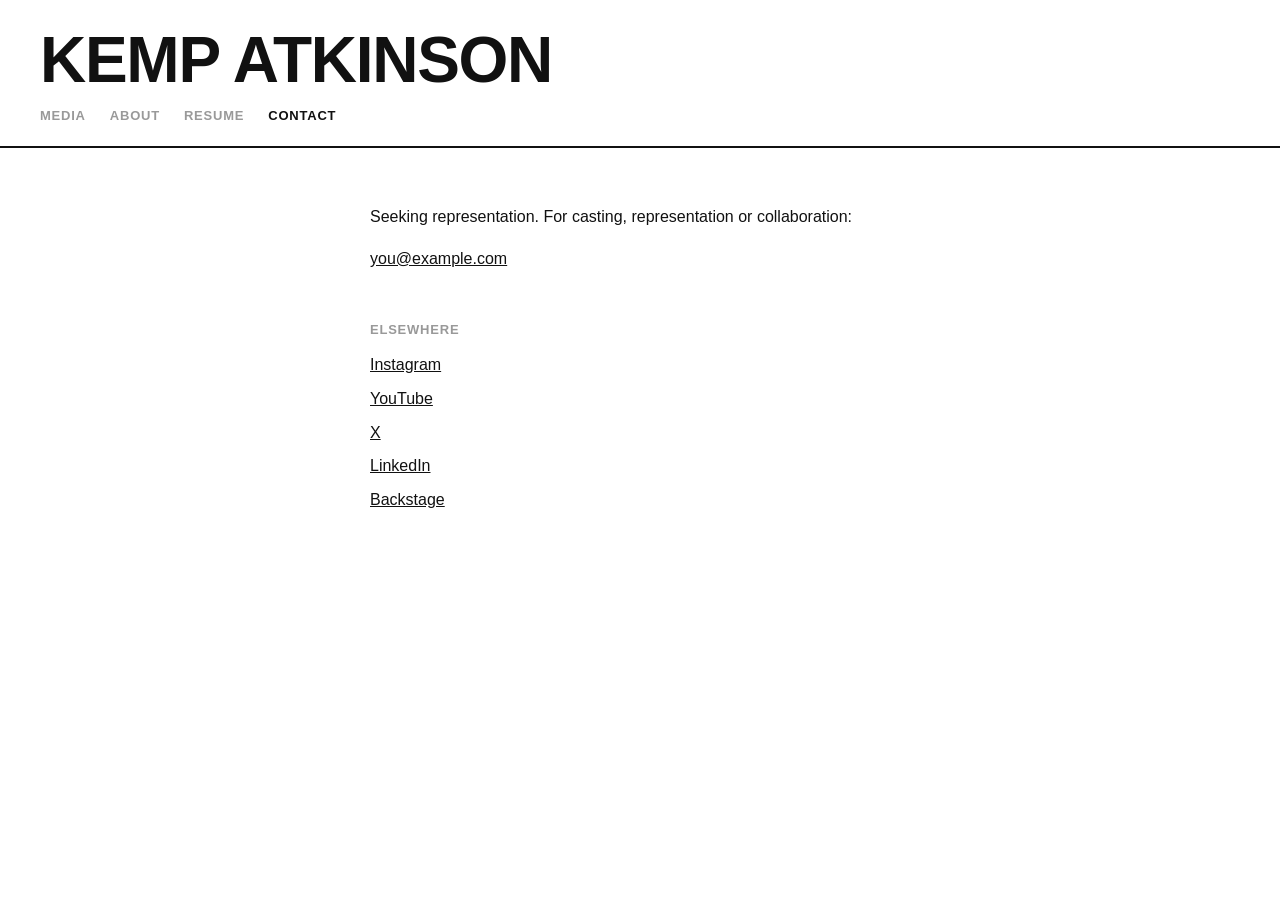
==== contact.html @ 6ac18343 "Redesign: bold name, photo-tile navigation, separate pages Co-Authored-By: Claude Opus 5.5 <noreply@" ====
<!doctype html>
<html lang="en">
<head>
<meta charset="utf-8">
<meta name="viewport" content="width=device-width, initial-scale=1">
<title>Contact — Kemp Atkinson</title>
<link rel="stylesheet" href="style.css">
</head>
<body class="sub">

<header class="top">
  <a class="name" href="./">Kemp Atkinson</a>
  <nav class="nav"><a href="media.html">Media</a><a href="about.html">About</a><a href="resume.html">Resume</a><a class="on" href="contact.html">Contact</a></nav>
</header>

<main class="page">
  <p>Seeking representation. For casting, representation or collaboration:</p>
  <!-- EDIT: replace with your real email -->
  <p style="margin-top:16px"><a href="mailto:you@example.com">you@example.com</a></p>

  <h2 style="margin-top:48px">Elsewhere</h2>
  <ul>
    <li><a href="https://www.instagram.com/kemp_kemp_kemp">Instagram</a></li>
    <li><a href="https://www.youtube.com/@kempkempkemp">YouTube</a></li>
    <li><a href="https://www.x.com/kemp_kemp_kemp">X</a></li>
    <li><a href="https://www.linkedin.com/in/kemp-atkinson">LinkedIn</a></li>
    <li><a href="https://www.backstage.com/u/kemp-atkinson/">Backstage</a></li>
  </ul>
</main>

</body>
</html>
---- style.css ----
*{box-sizing:border-box;margin:0;padding:0}
body{font:16px/1.6 "Helvetica Neue",Helvetica,Arial,sans-serif;color:#111;background:#fff;-webkit-font-smoothing:antialiased}
a{color:inherit}
img{display:block;max-width:100%}

.top{border-bottom:2px solid #111;padding:32px 40px 20px}
.name{display:block;font-weight:800;text-transform:uppercase;letter-spacing:-.02em;line-height:.9;text-decoration:none;font-size:clamp(44px,10vw,132px)}
.sub .name{font-size:clamp(32px,6vw,64px)}
.nav{display:flex;gap:24px;margin-top:16px;font-size:13px;font-weight:700;text-transform:uppercase;letter-spacing:.06em}
.nav a{text-decoration:none;color:#999}
.nav a:hover,.nav a.on{color:#111}

/* home */
.tiles{display:grid;grid-template-columns:repeat(3,1fr);gap:16px;max-width:900px;margin:48px auto 0;padding:0 40px}
.tile{position:relative;aspect-ratio:1;overflow:hidden;background:#eee;text-decoration:none}
.tile img{width:100%;height:100%;object-fit:cover;transition:transform .4s}
.tile:hover img{transform:scale(1.03)}
.tile span{position:absolute;left:14px;bottom:12px;color:#fff;font-weight:800;font-size:15px;text-transform:uppercase;letter-spacing:.04em;text-shadow:0 1px 8px rgba(0,0,0,.5)}
.home-foot{text-align:center;margin:56px 0 80px;padding:0 20px}
.box{display:inline-block;border:2px solid #111;padding:16px 32px;text-decoration:none;font-size:14px;text-transform:uppercase;letter-spacing:.06em}
.box:hover{background:#111;color:#fff}
.news{margin-top:24px;font-size:14px;color:#777}

/* inner pages */
.page{max-width:620px;margin:56px auto 96px;padding:0 40px}
h2{font-size:13px;font-weight:700;text-transform:uppercase;letter-spacing:.06em;color:#999;margin:48px 0 12px}
h2:first-child{margin-top:0}
ul{list-style:none}
li{margin-bottom:8px}
.m{color:#888}
.reel{position:relative;aspect-ratio:16/9;background:#eee}
.reel iframe{position:absolute;inset:0;width:100%;height:100%;border:0}
.project{margin-bottom:40px}
.project img{margin-bottom:12px;width:100%}
.headshot{width:240px;aspect-ratio:1;object-fit:cover;object-position:50% 25%;margin-bottom:24px}

@media (max-width:640px){
  .top{padding:24px 16px 16px}
  .tiles{grid-template-columns:1fr;padding:0 16px;margin-top:24px}
  .tile{aspect-ratio:4/3}
  .page{padding:0 16px;margin-top:40px}
}
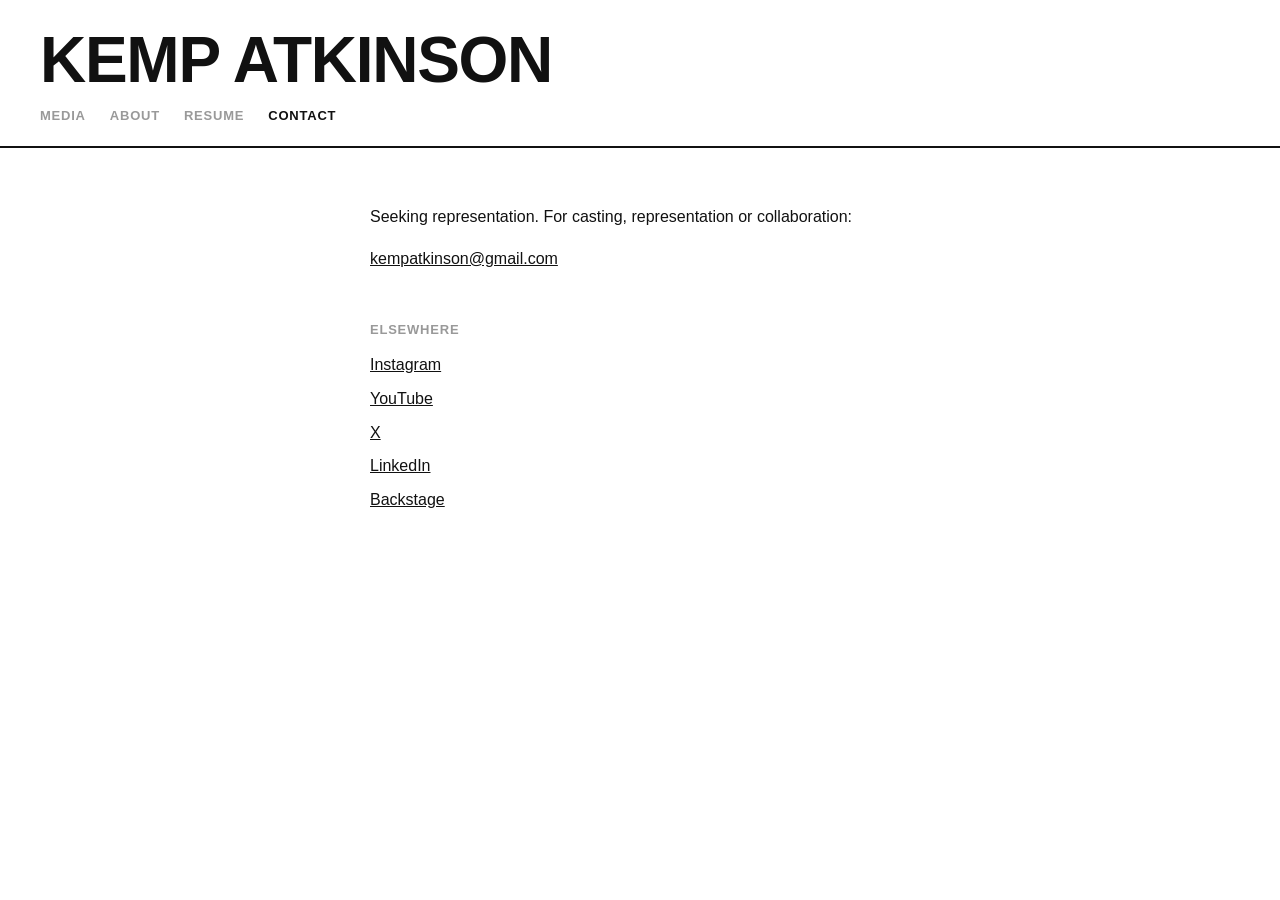
==== commit ac663a53: "Add contact email, set Wait for Gru to 2023 Co-Authored-By: Claude Opus 5.5 <noreply@anthropic.com> " ====
--- a/contact.html
+++ b/contact.html
@@ -15,8 +15,7 @@
 
 <main class="page">
   <p>Seeking representation. For casting, representation or collaboration:</p>
-  <!-- EDIT: replace with your real email -->
-  <p style="margin-top:16px"><a href="mailto:you@example.com">you@example.com</a></p>
+  <p style="margin-top:16px"><a href="mailto:kempatkinson@gmail.com">kempatkinson@gmail.com</a></p>
 
   <h2 style="margin-top:48px">Elsewhere</h2>
   <ul>
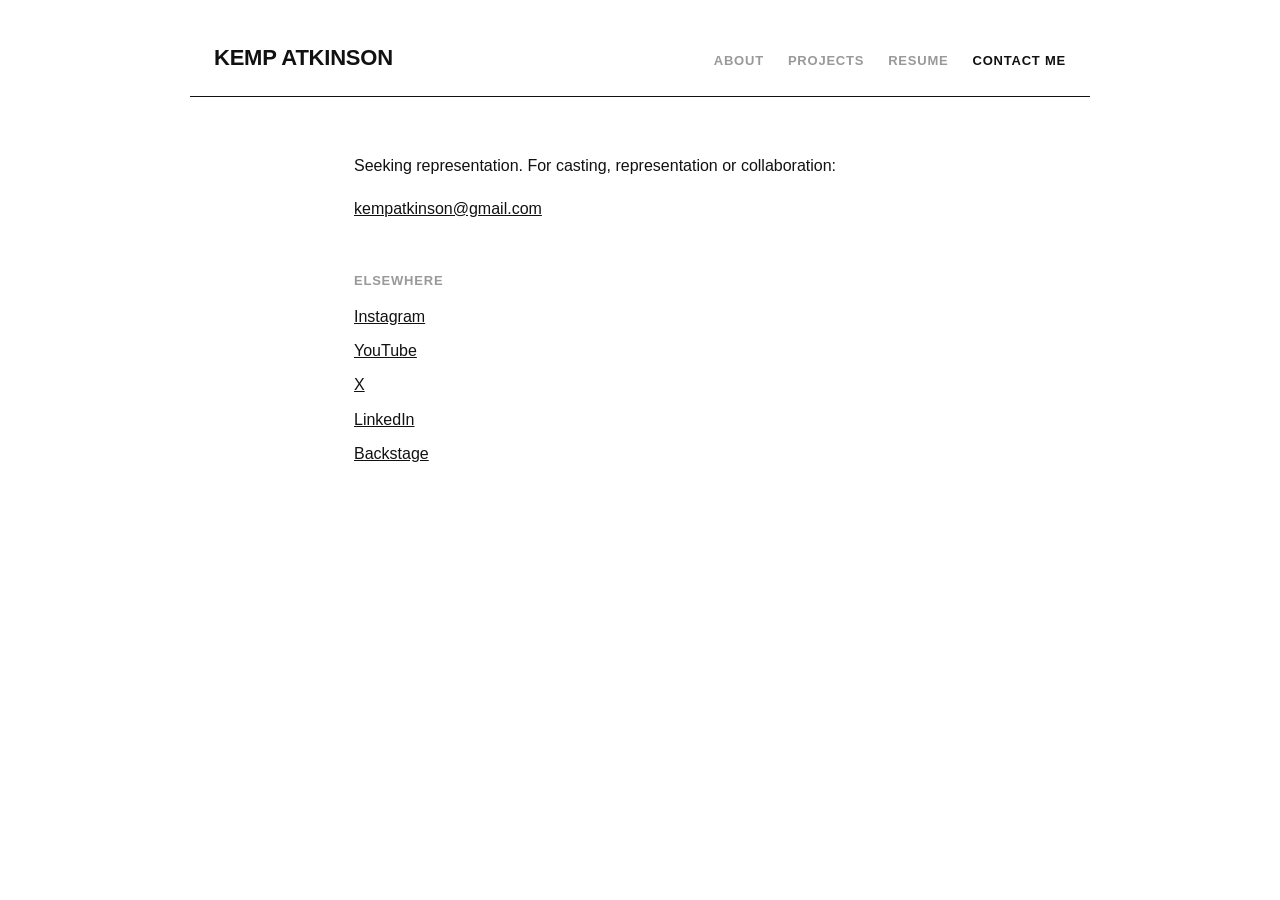
==== commit be742dd8: "Home becomes About page with welcome and bio; simple text menu Co-Authored-By: Claude Opus 5.5 <nore" ====
--- a/contact.html
+++ b/contact.html
@@ -6,14 +6,14 @@
 <title>Contact — Kemp Atkinson</title>
 <link rel="stylesheet" href="style.css">
 </head>
-<body class="sub">
+<body>
 
 <header class="top">
   <a class="name" href="./">Kemp Atkinson</a>
-  <nav class="nav"><a href="media.html">Media</a><a href="about.html">About</a><a href="resume.html">Resume</a><a class="on" href="contact.html">Contact</a></nav>
+  <nav class="nav"><a href="./">About</a><a href="projects.html">Projects</a><a href="resume.html">Resume</a><a class="on" href="contact.html">Contact Me</a></nav>
 </header>
 
-<main class="page">
+<main class="page narrow">
   <p>Seeking representation. For casting, representation or collaboration:</p>
   <p style="margin-top:16px"><a href="mailto:kempatkinson@gmail.com">kempatkinson@gmail.com</a></p>
 
--- a/style.css
+++ b/style.css
@@ -1,42 +1,37 @@
 *{box-sizing:border-box;margin:0;padding:0}
-body{font:16px/1.6 "Helvetica Neue",Helvetica,Arial,sans-serif;color:#111;background:#fff;-webkit-font-smoothing:antialiased}
+body{font:16px/1.65 "Helvetica Neue",Helvetica,Arial,sans-serif;color:#111;background:#fff;-webkit-font-smoothing:antialiased}
 a{color:inherit}
 img{display:block;max-width:100%}
 
-.top{border-bottom:2px solid #111;padding:32px 40px 20px}
-.name{display:block;font-weight:800;text-transform:uppercase;letter-spacing:-.02em;line-height:.9;text-decoration:none;font-size:clamp(44px,10vw,132px)}
-.sub .name{font-size:clamp(32px,6vw,64px)}
-.nav{display:flex;gap:24px;margin-top:16px;font-size:13px;font-weight:700;text-transform:uppercase;letter-spacing:.06em}
+.top{display:flex;align-items:baseline;justify-content:space-between;flex-wrap:wrap;gap:12px 32px;max-width:900px;margin:0 auto;padding:40px 24px 20px;border-bottom:1px solid #111}
+.name{font-weight:800;text-transform:uppercase;letter-spacing:-.01em;font-size:22px;text-decoration:none}
+.nav{display:flex;gap:24px;flex-wrap:wrap;font-size:13px;font-weight:700;text-transform:uppercase;letter-spacing:.06em}
 .nav a{text-decoration:none;color:#999}
 .nav a:hover,.nav a.on{color:#111}
 
-/* home */
-.tiles{display:grid;grid-template-columns:repeat(3,1fr);gap:16px;max-width:900px;margin:48px auto 0;padding:0 40px}
-.tile{position:relative;aspect-ratio:1;overflow:hidden;background:#eee;text-decoration:none}
-.tile img{width:100%;height:100%;object-fit:cover;transition:transform .4s}
-.tile:hover img{transform:scale(1.03)}
-.tile span{position:absolute;left:14px;bottom:12px;color:#fff;font-weight:800;font-size:15px;text-transform:uppercase;letter-spacing:.04em;text-shadow:0 1px 8px rgba(0,0,0,.5)}
-.home-foot{text-align:center;margin:56px 0 80px;padding:0 20px}
-.box{display:inline-block;border:2px solid #111;padding:16px 32px;text-decoration:none;font-size:14px;text-transform:uppercase;letter-spacing:.06em}
-.box:hover{background:#111;color:#fff}
-.news{margin-top:24px;font-size:14px;color:#777}
+.page{max-width:900px;margin:0 auto;padding:56px 24px 96px}
+.narrow{max-width:620px}
 
-/* inner pages */
-.page{max-width:620px;margin:56px auto 96px;padding:0 40px}
+.intro{display:grid;grid-template-columns:260px 1fr;gap:48px;align-items:start}
+.headshot{width:100%;aspect-ratio:4/5;object-fit:cover;object-position:46% 25%}
+.welcome{font-size:32px;font-weight:800;letter-spacing:-.02em;line-height:1.1;margin-bottom:20px}
+.intro p+p{margin-top:14px}
+
 h2{font-size:13px;font-weight:700;text-transform:uppercase;letter-spacing:.06em;color:#999;margin:48px 0 12px}
 h2:first-child{margin-top:0}
 ul{list-style:none}
 li{margin-bottom:8px}
 .m{color:#888}
+
 .reel{position:relative;aspect-ratio:16/9;background:#eee}
 .reel iframe{position:absolute;inset:0;width:100%;height:100%;border:0}
 .project{margin-bottom:40px}
 .project img{margin-bottom:12px;width:100%}
-.headshot{width:240px;aspect-ratio:1;object-fit:cover;object-position:50% 25%;margin-bottom:24px}
 
-@media (max-width:640px){
+@media (max-width:680px){
   .top{padding:24px 16px 16px}
-  .tiles{grid-template-columns:1fr;padding:0 16px;margin-top:24px}
-  .tile{aspect-ratio:4/3}
-  .page{padding:0 16px;margin-top:40px}
+  .page{padding:40px 16px 72px}
+  .intro{grid-template-columns:1fr;gap:28px}
+  .headshot{max-width:280px}
+  .welcome{font-size:26px}
 }
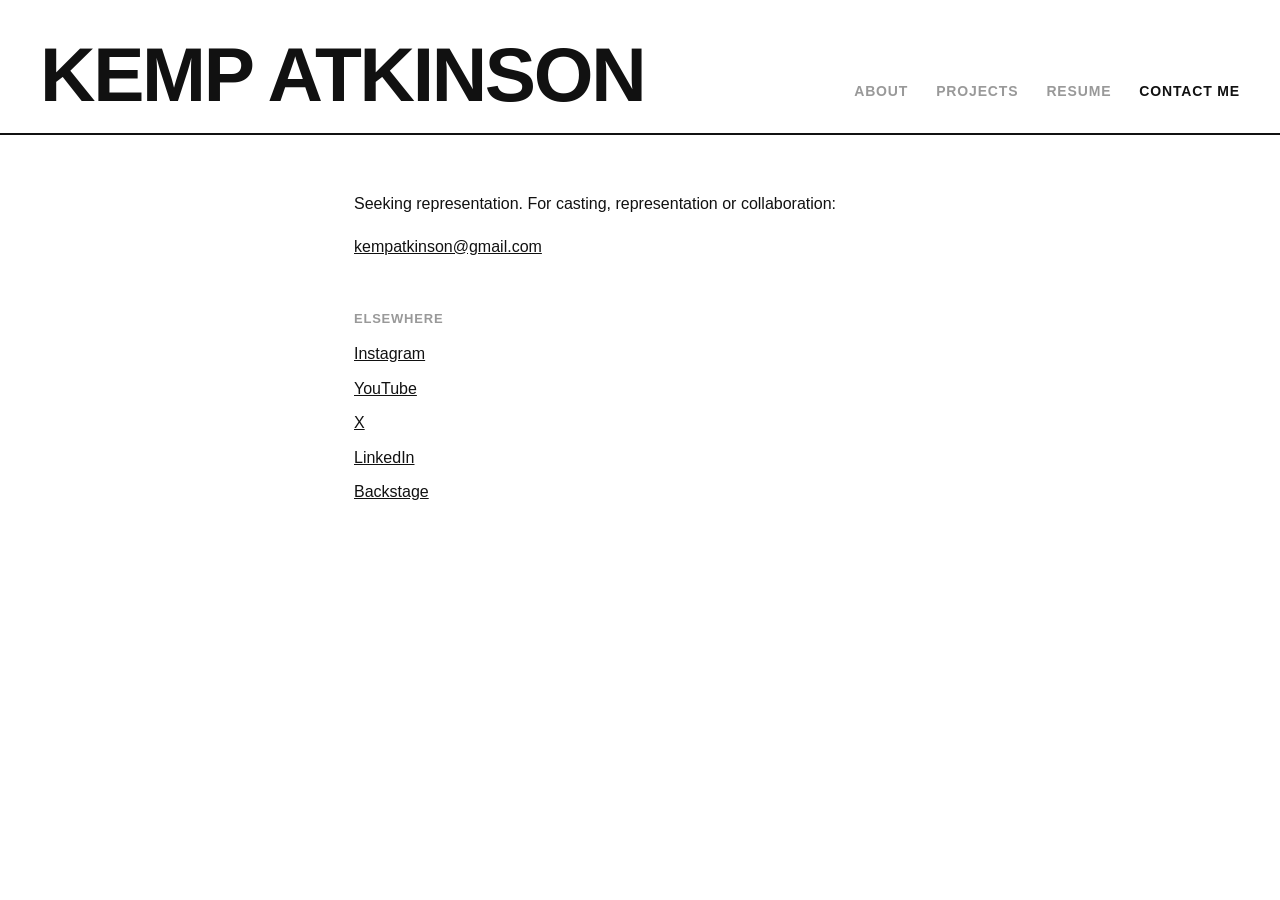
==== commit b5f2c5f5: "Clean URLs without .html Co-Authored-By: Claude Opus 5.5 <noreply@anthropic.com> Claude-Session: htt" ====
--- a/contact.html
+++ b/contact.html
@@ -4,13 +4,13 @@
 <meta charset="utf-8">
 <meta name="viewport" content="width=device-width, initial-scale=1">
 <title>Contact — Kemp Atkinson</title>
-<link rel="stylesheet" href="style.css">
+<link rel="stylesheet" href="/style.css">
 </head>
 <body>
 
 <header class="top">
-  <a class="name" href="./">Kemp Atkinson</a>
-  <nav class="nav"><a href="./">About</a><a href="projects.html">Projects</a><a href="resume.html">Resume</a><a class="on" href="contact.html">Contact Me</a></nav>
+  <a class="name" href="/">Kemp Atkinson</a>
+  <nav class="nav"><a href="/">About</a><a href="/projects">Projects</a><a href="/resume">Resume</a><a class="on" href="/contact">Contact Me</a></nav>
 </header>
 
 <main class="page narrow">
--- a/style.css
+++ b/style.css
@@ -3,9 +3,9 @@
 a{color:inherit}
 img{display:block;max-width:100%}
 
-.top{display:flex;align-items:baseline;justify-content:space-between;flex-wrap:wrap;gap:12px 32px;max-width:900px;margin:0 auto;padding:40px 24px 20px;border-bottom:1px solid #111}
-.name{font-weight:800;text-transform:uppercase;letter-spacing:-.01em;font-size:22px;text-decoration:none}
-.nav{display:flex;gap:24px;flex-wrap:wrap;font-size:13px;font-weight:700;text-transform:uppercase;letter-spacing:.06em}
+.top{display:flex;align-items:flex-end;justify-content:space-between;flex-wrap:wrap;gap:16px 40px;padding:40px 40px 24px;border-bottom:2px solid #111}
+.name{font-weight:800;text-transform:uppercase;letter-spacing:-.03em;line-height:.9;font-size:clamp(36px,6vw,80px);text-decoration:none}
+.nav{display:flex;gap:28px;flex-wrap:wrap;padding-bottom:6px;font-size:14px;font-weight:700;text-transform:uppercase;letter-spacing:.06em}
 .nav a{text-decoration:none;color:#999}
 .nav a:hover,.nav a.on{color:#111}
 
@@ -28,10 +28,25 @@
 .project{margin-bottom:40px}
 .project img{margin-bottom:12px;width:100%}
 
+/* projects: alternate left / right */
+.wide{max-width:1280px;padding-left:40px;padding-right:40px}
+.proj{width:46%}
+.proj:nth-of-type(even){margin-left:auto;text-align:right}
+.proj h3{font-size:28px;font-weight:800;text-transform:uppercase;letter-spacing:-.01em;line-height:1.1;margin-bottom:4px}
+.proj .roles{color:#888;margin-bottom:16px}
+.proj h3+.reel{margin-top:16px}
+.proj img,.proj .reel{width:100%;margin-bottom:16px}
+.proj p{margin-bottom:4px}
+hr{border:0;border-top:1px solid #111;margin:56px 0}
+
 @media (max-width:680px){
+  .proj,.proj:nth-of-type(even){width:100%;margin:0 auto;text-align:center}
+  .proj h3{font-size:22px}
+  hr{margin:40px 0}
   .top{padding:24px 16px 16px}
   .page{padding:40px 16px 72px}
   .intro{grid-template-columns:1fr;gap:28px}
   .headshot{max-width:280px}
   .welcome{font-size:26px}
 }
+.center{text-align:center}
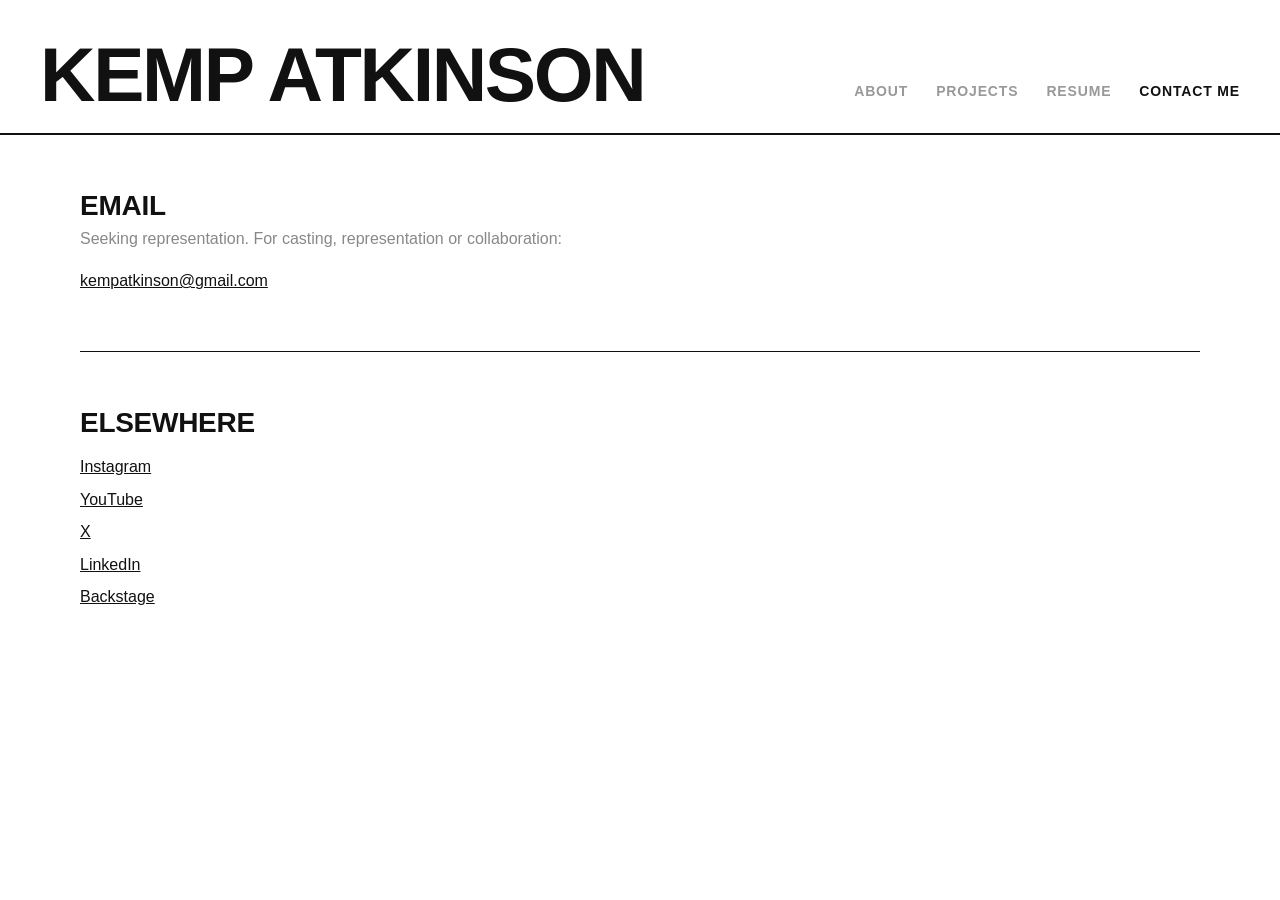
==== commit 085dba7b: "Unify layout across pages; Wait for Gru video player Co-Authored-By: Claude Opus 5.5 <noreply@anthro" ====
--- a/contact.html
+++ b/contact.html
@@ -13,12 +13,15 @@
   <nav class="nav"><a href="/">About</a><a href="/projects">Projects</a><a href="/resume">Resume</a><a class="on" href="/contact">Contact Me</a></nav>
 </header>
 
-<main class="page narrow">
-  <p>Seeking representation. For casting, representation or collaboration:</p>
-  <p style="margin-top:16px"><a href="mailto:kempatkinson@gmail.com">kempatkinson@gmail.com</a></p>
+<main class="page">
+  <h2>Email</h2>
+  <p class="sub">Seeking representation. For casting, representation or collaboration:</p>
+  <p><a href="mailto:kempatkinson@gmail.com">kempatkinson@gmail.com</a></p>
 
-  <h2 style="margin-top:48px">Elsewhere</h2>
-  <ul>
+  <hr>
+
+  <h2>Elsewhere</h2>
+  <ul class="sub-list">
     <li><a href="https://www.instagram.com/kemp_kemp_kemp">Instagram</a></li>
     <li><a href="https://www.youtube.com/@kempkempkemp">YouTube</a></li>
     <li><a href="https://www.x.com/kemp_kemp_kemp">X</a></li>
--- a/style.css
+++ b/style.css
@@ -2,51 +2,48 @@
 body{font:16px/1.65 "Helvetica Neue",Helvetica,Arial,sans-serif;color:#111;background:#fff;-webkit-font-smoothing:antialiased}
 a{color:inherit}
 img{display:block;max-width:100%}
+ul{list-style:none}
+li{margin-bottom:6px}
 
+/* header (same on every page) */
 .top{display:flex;align-items:flex-end;justify-content:space-between;flex-wrap:wrap;gap:16px 40px;padding:40px 40px 24px;border-bottom:2px solid #111}
 .name{font-weight:800;text-transform:uppercase;letter-spacing:-.03em;line-height:.9;font-size:clamp(36px,6vw,80px);text-decoration:none}
 .nav{display:flex;gap:28px;flex-wrap:wrap;padding-bottom:6px;font-size:14px;font-weight:700;text-transform:uppercase;letter-spacing:.06em}
 .nav a{text-decoration:none;color:#999}
 .nav a:hover,.nav a.on{color:#111}
 
-.page{max-width:900px;margin:0 auto;padding:56px 24px 96px}
-.narrow{max-width:620px}
+/* page body (same width and gutters on every page) */
+.page{max-width:1200px;margin:0 auto;padding:56px 40px 96px}
+.center{text-align:center}
 
-.intro{display:grid;grid-template-columns:260px 1fr;gap:48px;align-items:start}
-.headshot{width:100%;aspect-ratio:4/5;object-fit:cover;object-position:46% 25%}
-.welcome{font-size:32px;font-weight:800;letter-spacing:-.02em;line-height:1.1;margin-bottom:20px}
-.intro p+p{margin-top:14px}
+/* one section style used everywhere */
+h1,h2{font-size:28px;font-weight:800;text-transform:uppercase;letter-spacing:-.01em;line-height:1.1;margin-bottom:4px}
+.sub{color:#888;margin-bottom:16px}
+.m{color:#888}
+hr{border:0;border-top:1px solid #111;margin:56px 0}
 
-h2{font-size:13px;font-weight:700;text-transform:uppercase;letter-spacing:.06em;color:#999;margin:48px 0 12px}
-h2:first-child{margin-top:0}
-ul{list-style:none}
-li{margin-bottom:8px}
-.m{color:#888}
-
+/* media */
 .reel{position:relative;aspect-ratio:16/9;background:#eee}
 .reel iframe{position:absolute;inset:0;width:100%;height:100%;border:0}
-.project{margin-bottom:40px}
-.project img{margin-bottom:12px;width:100%}
+.block{width:46%}
+.block img,.block .reel{width:100%;margin-bottom:16px}
+.block p{margin-bottom:4px}
+.block.right{margin-left:auto;text-align:right}
 
-/* projects: alternate left / right */
-.wide{max-width:1280px;padding-left:40px;padding-right:40px}
-.proj{width:46%}
-.proj:nth-of-type(even){margin-left:auto;text-align:right}
-.proj h3{font-size:28px;font-weight:800;text-transform:uppercase;letter-spacing:-.01em;line-height:1.1;margin-bottom:4px}
-.proj .roles{color:#888;margin-bottom:16px}
-.proj h3+.reel{margin-top:16px}
-.proj img,.proj .reel{width:100%;margin-bottom:16px}
-.proj p{margin-bottom:4px}
-hr{border:0;border-top:1px solid #111;margin:56px 0}
+/* about */
+.intro{display:grid;grid-template-columns:300px 1fr;gap:48px;align-items:start}
+.headshot{width:100%;aspect-ratio:4/5;object-fit:cover;object-position:46% 25%}
+.intro h1{margin-bottom:16px}
+.intro p{max-width:60ch;margin-bottom:14px}
+.intro ul{margin-top:20px}
 
 @media (max-width:680px){
-  .proj,.proj:nth-of-type(even){width:100%;margin:0 auto;text-align:center}
-  .proj h3{font-size:22px}
-  hr{margin:40px 0}
   .top{padding:24px 16px 16px}
   .page{padding:40px 16px 72px}
+  h1,h2{font-size:22px}
+  hr{margin:40px 0}
+  .block,.block.right{width:100%;margin:0 auto;text-align:center}
   .intro{grid-template-columns:1fr;gap:28px}
   .headshot{max-width:280px}
-  .welcome{font-size:26px}
 }
-.center{text-align:center}
+.sub-list{margin-top:16px}
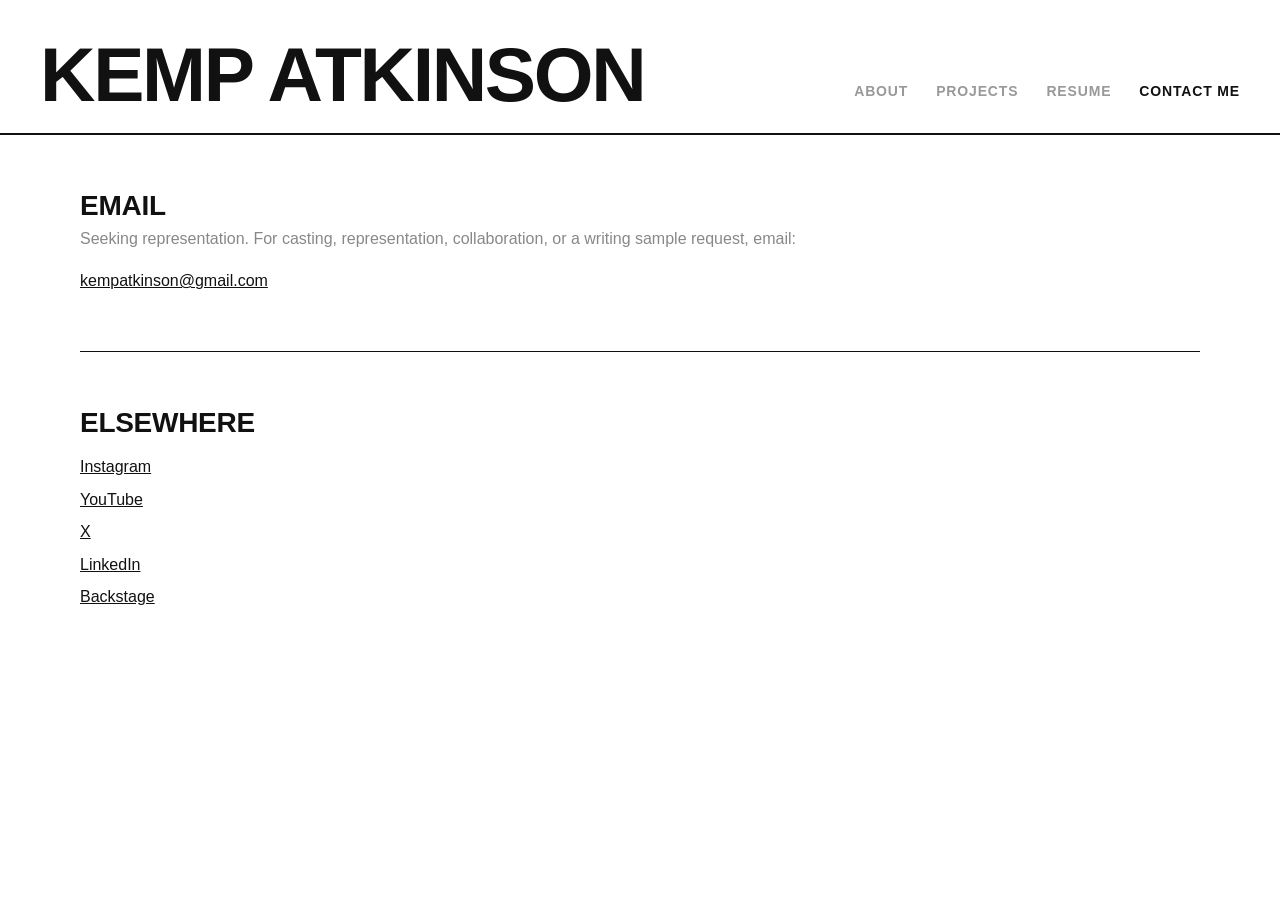
==== commit 664521a5: "Update site copy Co-Authored-By: Claude Opus 5.5 <noreply@anthropic.com> Claude-Session: https://cla" ====
--- a/contact.html
+++ b/contact.html
@@ -15,7 +15,7 @@
 
 <main class="page">
   <h2>Email</h2>
-  <p class="sub">Seeking representation. For casting, representation or collaboration:</p>
+  <p class="sub">Seeking representation. For casting, representation, collaboration, or a writing sample request, email:</p>
   <p><a href="mailto:kempatkinson@gmail.com">kempatkinson@gmail.com</a></p>
 
   <hr>
